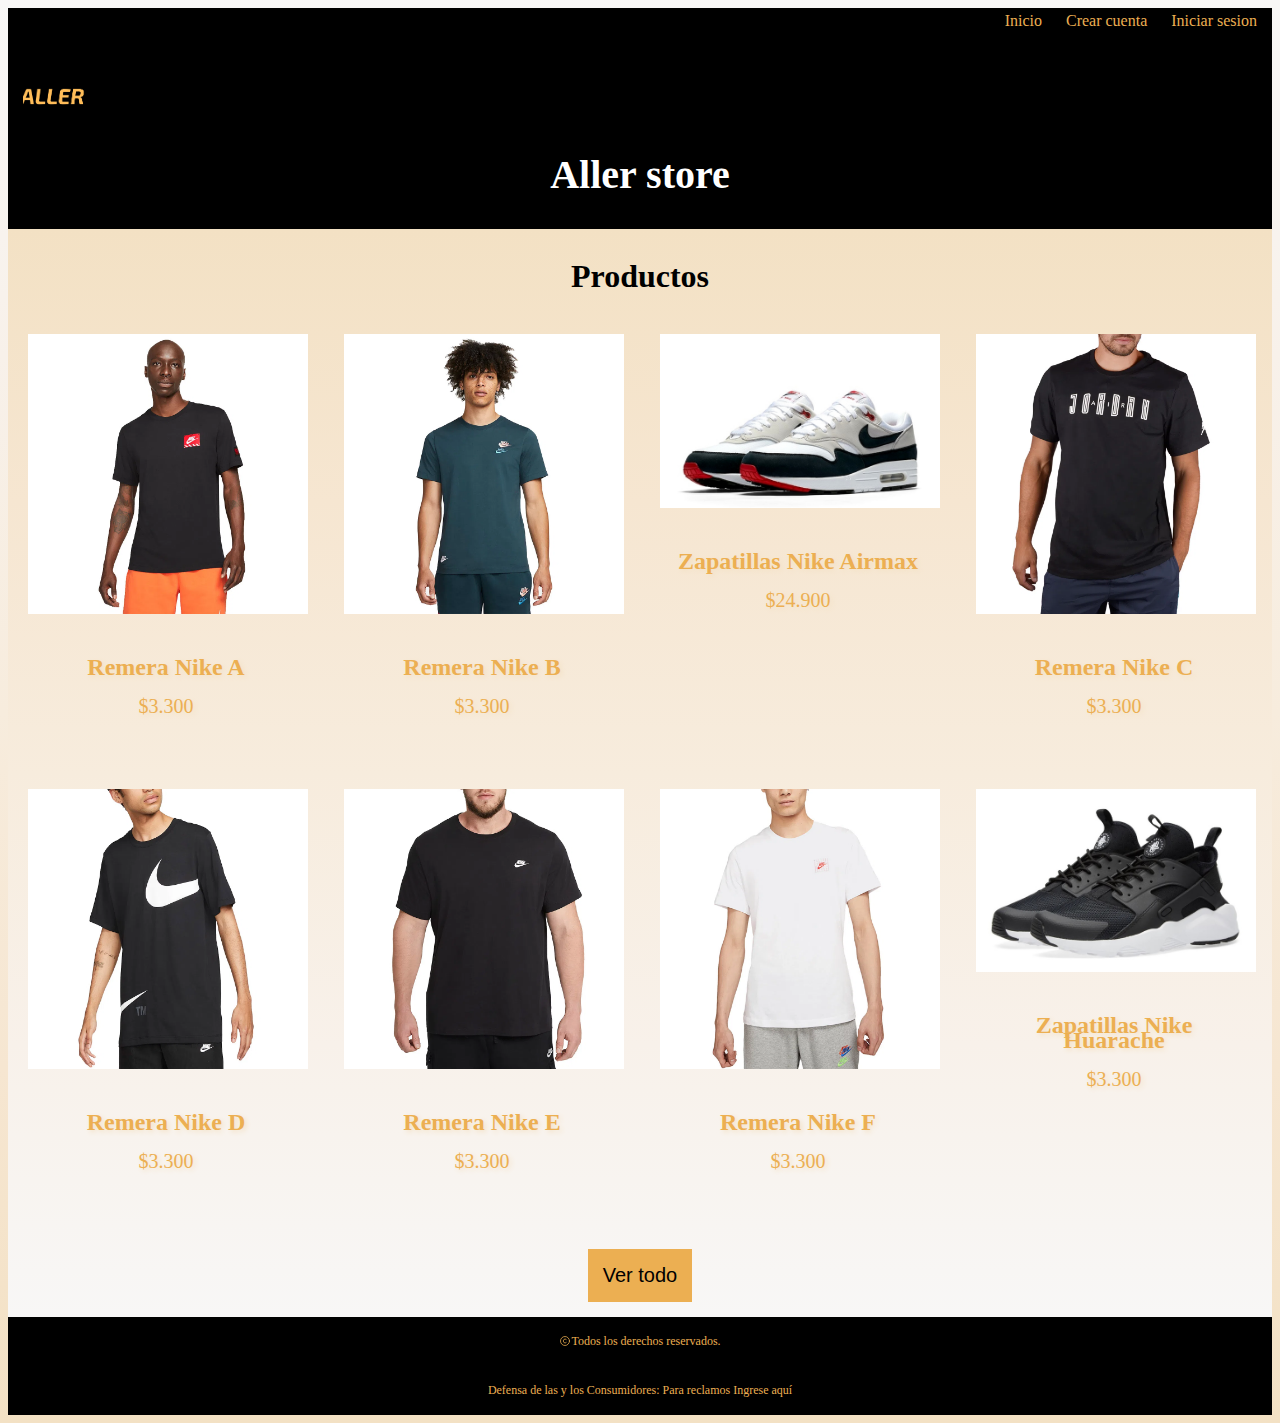
==== index.html @ c6b9fb9e "Primera version sitio web" ====
<!DOCTYPE html>
<html lang="en">

<head>
    <meta charset="UTF-8">
    <meta http-equiv="X-UA-Compatible" content="IE=edge">
    <meta name="viewport" content="width=device-width, initial-scale=1.0">
    <title>Clase 3</title>
    <link rel="stylesheet" href="./css/styles.css">
    <link rel="icon" type="image/x-icon" href="./img/favicon_aller_1.png">
</head>

<body>
    <header class="header">
        <nav class="header__nav">
            <a href="index.html">Inicio</a>
            <a href="cuenta.html">Crear cuenta</a>
            <a href="#">Iniciar sesion</a>
        </nav>
        <div class="div__header">
            <a href="index.html"><img class="header__logo" src="./img/logo_aller_alt2.png" alt="logo"></a>
            <a href="index.html">
                <h1>Aller store</h1>
            </a>
        </div>
    </header>

    <main>
        <h2 class="titulo__inicio">Productos</h2>
        <div class="grid">

            <div class="producto">
                <a href="producto1.html"><img class="producto__imagen" src="img/nike_1.jpg" alt="remera 1">
                    <div class="producto__informacion">
                        <h3 class="producto__nombre">Remera Nike A</h3>
                        <p class="producto__precio">$3.300</p>
                    </div>
                </a>
            </div>

            <div class="producto">
                <a href="producto2.html"><img class="producto__imagen" src="img/nike_2.jpg" alt="remera 2">
                    <div class="producto__informacion">
                        <h3 class="producto__nombre">Remera Nike B </h3>
                        <p class="producto__precio">$3.300</p>
                    </div>
                </a>
            </div>
            
            <div class="producto">
                <a href="#"><img class="producto__imagen" src="./img/airmax1.jpg" alt="Zapatillas Airmax">
                    <div class="producto__informacion">
                        <h3 class="producto__nombre">Zapatillas Nike Airmax</h3>
                        <p class="producto__precio">$24.900</p>
                    </div>            
                </a>
            </div>
            
            <div class="producto">
                <a href="producto3.html"><img class="producto__imagen" src="img/nike_3.jpg" alt="remera 3">
                    <div class="producto__informacion">
                        <h3 class="producto__nombre">Remera Nike C</h3>
                        <p class="producto__precio">$3.300</p>
                    </div>
                </a>
            </div>


            <div class="producto">
                <a href="#"><img class="producto__imagen" src="img/nike_4.jpg" alt="remera 4">
                    <div class="producto__informacion">
                        <h3 class="producto__nombre">Remera Nike D</h3>
                        <p class="producto__precio">$3.300</p>
                    </div>
                </a>
            </div>

            <div class="producto">
                <a href="#"><img class="producto__imagen" src="img/nike_5.jpg" alt="remera 5">
                    <div class="producto__informacion">
                        <h3 class="producto__nombre">Remera Nike E</h3>
                        <p class="producto__precio">$3.300</p>
                    </div>
                </a>
            </div>

            <div class="producto">
                <a href="#"><img class="producto__imagen" src="img/nike_6.jpg" alt="remera 6">
                    <div class="producto__informacion">
                        <h3 class="producto__nombre">Remera Nike F</h3>
                        <p class="producto__precio">$3.300</p>
                    </div>            
                </a>
            </div>

            <div class="producto">
                <a href="#"><img class="producto__imagen" src="img/huarache1.jpg" alt="Zapatillas Huarache">
                    <div class="producto__informacion">
                        <h3 class="producto__nombre">Zapatillas Nike Huarache</h3>
                        <p class="producto__precio">$3.300</p>
                    </div>            
                </a>
            </div>

        </div>
        <div class="boton__todo">
            <a href="#"><input class="boton__todo--" type="submit" value="Ver todo"></a>
        </div>

    </main>
    <footer class="footer__texto">
        <svg xmlns="http://www.w3.org/2000/svg" class="icon icon-tabler icon-tabler-copyright" width="12" height="12"
            viewBox="0 0 24 24" stroke-width="1.5" stroke="#ECAF52" fill="none" stroke-linecap="round"
            stroke-linejoin="round">
            <path stroke="none" d="M0 0h24v24H0z" fill="none" />
            <circle cx="12" cy="12" r="9" />
            <path d="M14.5 9a3.5 4 0 1 0 0 6" />
        </svg>
        <p>Todos los derechos reservados.</p>   
    </footer>
    <div class="consumidores">
        <a target="_blank" href="https://www.argentina.gob.ar/produccion/defensadelconsumidor/formulario"><p>Defensa de las y los Consumidores: Para reclamos Ingrese aquí</a></p>
    </div>
</body>

</html>
---- css/styles.css ----
:root {
    --primario: #ECAF52;
    --primarioClaro: #F3E1C4;
    --secundario: #574d37;
    --blanco: #fff;
    --negro: #000;
}

html {
    box-sizing: border-box;
    font-size: 62.5%;
}

*,
*:before,
*:after {
    box-sizing: inherit;
}

/* Globales */

body {
    background-image: linear-gradient(to top, #f3e1c4, #f6e6d1, #f7ecdd, #f8f1ea, #f8f7f6);
    font-size: 16px;
    line-height: 15px;
}

a {
    text-decoration: none;
    color: var(--primario);
    padding: 0 10px;
}

a:hover {
    color: var(--blanco);
}

img {
    max-width: 100%;
}

.contenedor {
    max-width: 1200px;
    margin: 0 auto;
}

h1,
h2,
h3 {
    text-align: center;
}

h1 {
    font-size: 40px;
    color: var(--blanco);
}

h2 {
    font-size: 32px;
}

h3 {
    font-size: 24px;
}

/* Header */
header {
    background-color: var(--negro);
}

.header__logo {
    width: 100px;
}


nav {
    text-align: right;
    padding: 5px;
    background-color: var(--negro);

}

.div__header {
    padding: 5PX;
}

h1:hover {
    color: var(--primario);
}


/* main */

main {
    background-image: linear-gradient(to bottom, #f3e1c4, #f6e6d1, #f7ecdd, #f8f1ea, #f8f7f6);}

.titulo__inicio {
    padding: 40px 0 40px 0;
    margin: 0;
}

.grid {
    display: grid;
    grid-template-columns: repeat(4, 1fr);
}

.producto {
    padding: 10px;
}

.producto__imagen {
    width: 280px;
}

.producto__informacion {
    text-align: center;
    padding: 20px;
    text-shadow: 2px 2px 5px var(--primarioClaro)
}

.producto__precio {
    font-size: 20px;
    ;
}

.boton__todo {
    display: flex;
    justify-content: center;
    padding: 15px;

}

.boton__todo-- {
    padding: 15px;
    background-color: var(--primario);
    border: none;
    font-size: 20px;
}

.boton__todo--:hover {
    cursor: pointer;
    background-color: var(--secundario);
    color: var(--primarioClaro);
}

/* footer */

footer {
    background-color: black;
    padding: 5px;
    display: flex;
    align-items: center;
}

.footer__texto {
    color: var(--primario);
    font-size: 12px;
    justify-content: center;
}

.footer__texto:hover {
    color: var(--blanco);

}

.consumidores {
    background-color: black;
    padding: 5px;
    display: grid;
    justify-content: center;
    font-size: 12px;
}

/* Crear cuenta */

.formulario__cuenta {
    display: flex;
    padding: 20px;
    justify-content: center;
}

.fomulario__tabla {
    padding: 30px;
    justify-content: center;
}

.boton__formulario {
    padding: 5px;

}

/* Productos */
.nombre__producto-- {
    padding: 20px;
    margin: 0;
}

.seccion__productos {
    display: flex;
    column-gap: 20px;
    padding: 20px;
}

.foto__producto-- {
    width: 400px;
}

.descripcion__producto {
    width: 50%;
}

.formulario_producto {
    background-color: #ECAF52;
    border-width: 10px;
    border-color: #ECAF52;
    font-size: 15px;
}

.formulario__boton {
    padding: 15px;
    background-color: var(--primario);
    border: none;
    font-size: 20px;
}

.formulario__boton:hover {
    cursor: pointer;
    background-color: var(--secundario);
    color: var(--primarioClaro);
}
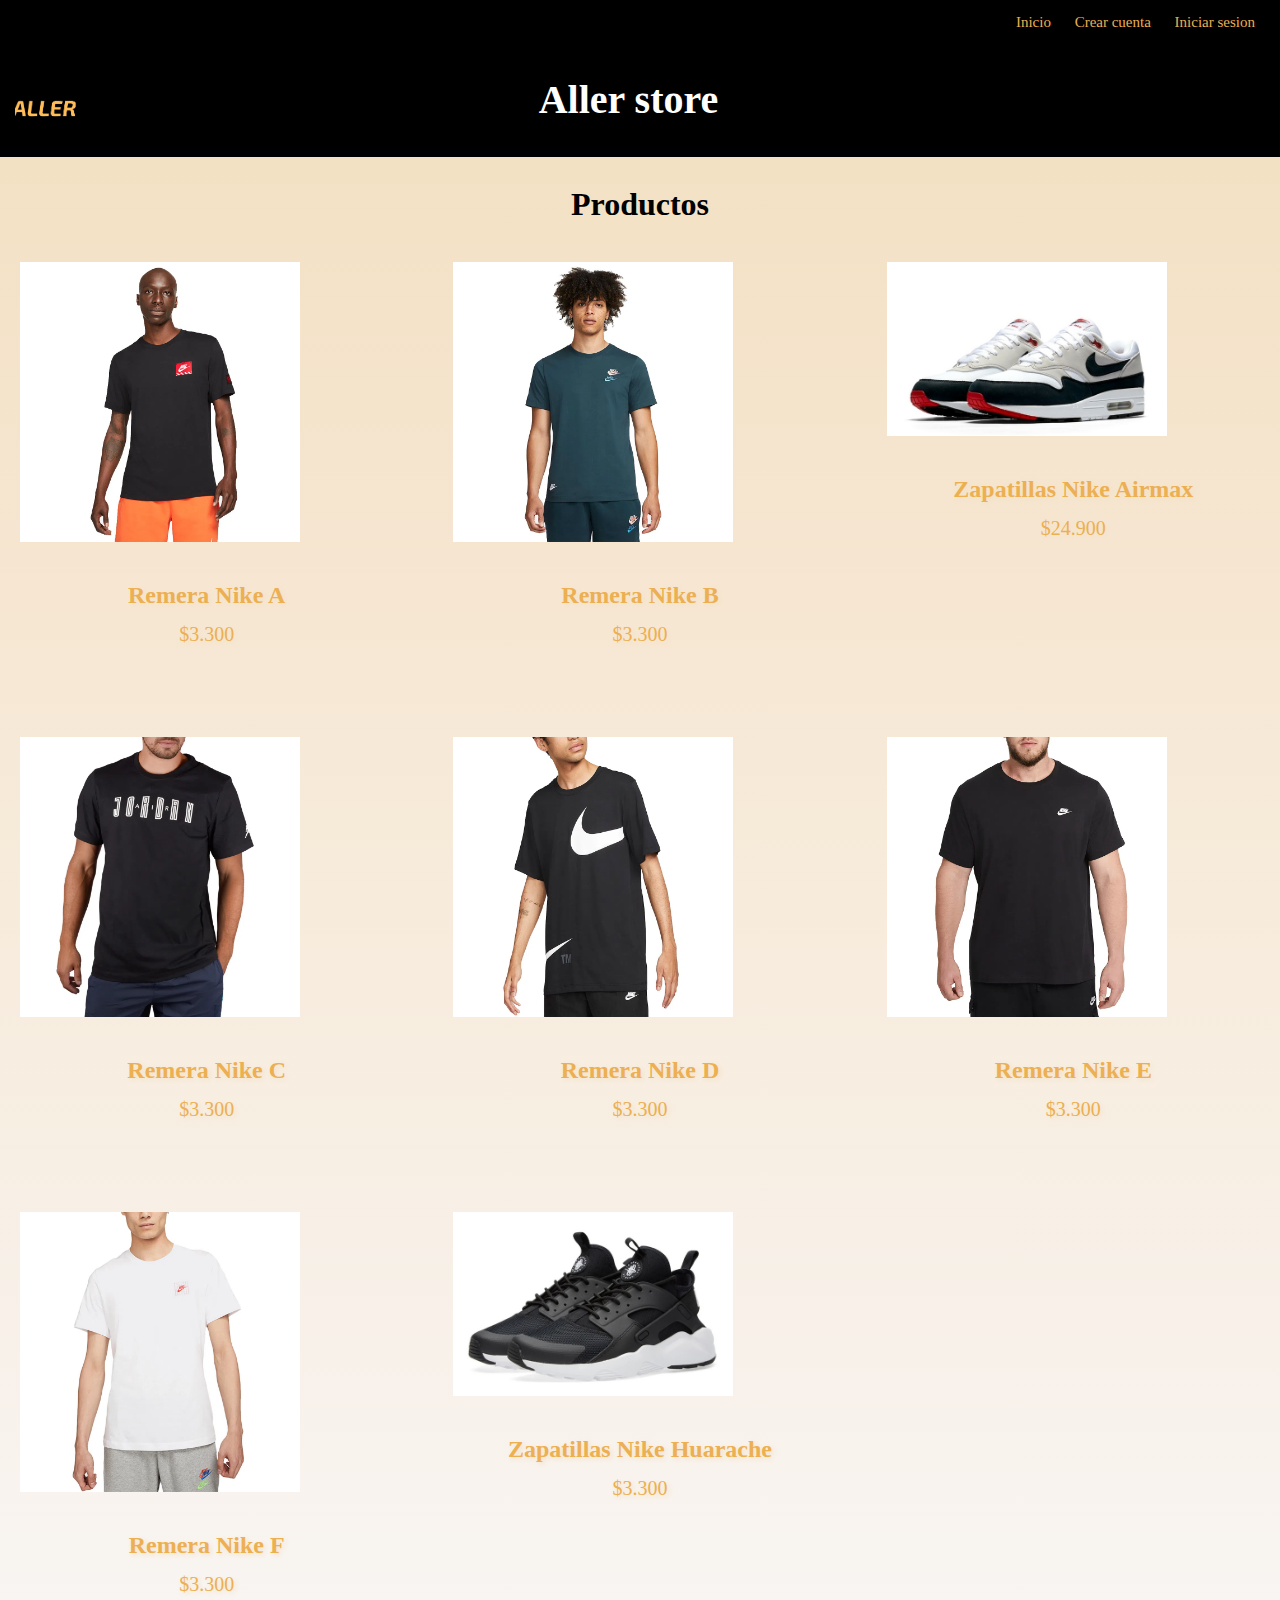
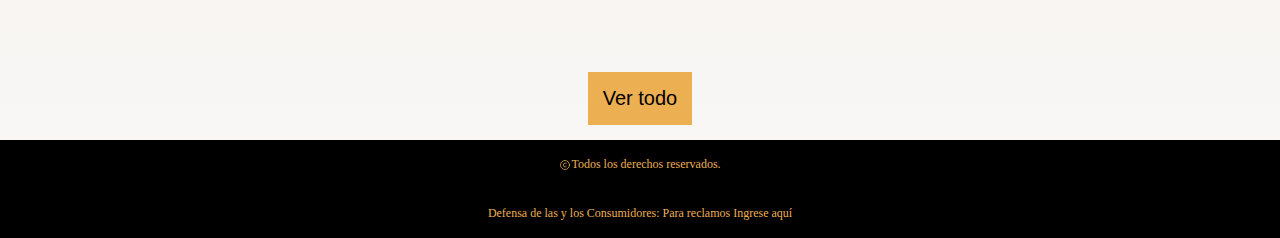
==== commit 2ae6a16d: "Se agrego responsive" ====
--- a/index.html
+++ b/index.html
@@ -10,7 +10,8 @@
     <link rel="icon" type="image/x-icon" href="./img/favicon_aller_1.png">
 </head>
 
-<body>
+<body id="body">
+
     <header class="header">
         <nav class="header__nav">
             <a href="index.html">Inicio</a>
@@ -18,10 +19,14 @@
             <a href="#">Iniciar sesion</a>
         </nav>
         <div class="div__header">
-            <a href="index.html"><img class="header__logo" src="./img/logo_aller_alt2.png" alt="logo"></a>
-            <a href="index.html">
-                <h1>Aller store</h1>
-            </a>
+            <div class="div__logo">
+                <a href="index.html"><img class="header__logo" src="./img/logo_aller_alt2.png" alt="logo"></a>
+            </div>
+            <div class="div__titulo">
+                <a href="index.html">
+                    <h1>Aller store</h1>
+                </a>
+            </div>
         </div>
     </header>
 
@@ -46,16 +51,16 @@
                     </div>
                 </a>
             </div>
-            
+
             <div class="producto">
                 <a href="#"><img class="producto__imagen" src="./img/airmax1.jpg" alt="Zapatillas Airmax">
                     <div class="producto__informacion">
                         <h3 class="producto__nombre">Zapatillas Nike Airmax</h3>
                         <p class="producto__precio">$24.900</p>
-                    </div>            
+                    </div>
                 </a>
             </div>
-            
+
             <div class="producto">
                 <a href="producto3.html"><img class="producto__imagen" src="img/nike_3.jpg" alt="remera 3">
                     <div class="producto__informacion">
@@ -89,7 +94,7 @@
                     <div class="producto__informacion">
                         <h3 class="producto__nombre">Remera Nike F</h3>
                         <p class="producto__precio">$3.300</p>
-                    </div>            
+                    </div>
                 </a>
             </div>
 
@@ -98,7 +103,7 @@
                     <div class="producto__informacion">
                         <h3 class="producto__nombre">Zapatillas Nike Huarache</h3>
                         <p class="producto__precio">$3.300</p>
-                    </div>            
+                    </div>
                 </a>
             </div>
 
@@ -116,10 +121,12 @@
             <circle cx="12" cy="12" r="9" />
             <path d="M14.5 9a3.5 4 0 1 0 0 6" />
         </svg>
-        <p>Todos los derechos reservados.</p>   
+        <p>Todos los derechos reservados.</p>
     </footer>
     <div class="consumidores">
-        <a target="_blank" href="https://www.argentina.gob.ar/produccion/defensadelconsumidor/formulario"><p>Defensa de las y los Consumidores: Para reclamos Ingrese aquí</a></p>
+        <a target="_blank" href="https://www.argentina.gob.ar/produccion/defensadelconsumidor/formulario">
+            <p>Defensa de las y los Consumidores: Para reclamos Ingrese aquí</p>
+        </a>
     </div>
 </body>
 
--- a/css/styles.css
+++ b/css/styles.css
@@ -23,6 +23,7 @@
     background-image: linear-gradient(to top, #f3e1c4, #f6e6d1, #f7ecdd, #f8f1ea, #f8f7f6);
     font-size: 16px;
     line-height: 15px;
+    margin: 0;
 }
 
 a {
@@ -51,20 +52,41 @@
 }
 
 h1 {
-    font-size: 40px;
-    color: var(--blanco);
-}
+    font-size: 25px;
+}
+
+@media (min-width: 768px) {
+    h1 {
+        font-size: 40px;
+        color: var(--blanco);
+    }
+}
+
 
 h2 {
-    font-size: 32px;
-}
+    font-size: 20px;
+}
+
+@media (min-width: 768px) {
+    h2 {
+        font-size: 32px;
+    }
+}
+
 
 h3 {
-    font-size: 24px;
+    font-size: 14px;
+}
+
+@media (min-width: 768px) {
+    h3 {
+        font-size: 24px;
+    }
 }
 
 /* Header */
 header {
+    grid-area: header;
     background-color: var(--negro);
 }
 
@@ -75,13 +97,39 @@
 
 nav {
     text-align: right;
+    font-size: 10px;
     padding: 5px;
-    background-color: var(--negro);
-
-}
+}
+
+@media (min-width: 768px) {
+    nav {
+        text-align: right;
+        padding: 15px;
+        background-color: var(--negro);
+        font-size: 15px;
+    }
+}
+
 
 .div__header {
     padding: 5PX;
+    display: flex;
+    flex-direction: row;
+}
+
+.div__logo {
+    width: 10%;
+}
+
+.div__titulo {
+    width: 85%;
+}
+
+@media (min-width: 768px) {
+    .div__titulo {
+        width: 90%;
+        padding: 0 150px 0 0;
+    }
 }
 
 h1:hover {
@@ -92,7 +140,8 @@
 /* main */
 
 main {
-    background-image: linear-gradient(to bottom, #f3e1c4, #f6e6d1, #f7ecdd, #f8f1ea, #f8f7f6);}
+    background-image: linear-gradient(to bottom, #f3e1c4, #f6e6d1, #f7ecdd, #f8f1ea, #f8f7f6);
+}
 
 .titulo__inicio {
     padding: 40px 0 40px 0;
@@ -101,7 +150,14 @@
 
 .grid {
     display: grid;
-    grid-template-columns: repeat(4, 1fr);
+    grid-template-columns: repeat(2, 1fr);
+    gap: 20px;
+}
+
+@media (min-width: 768px) {
+    .grid {
+        grid-template-columns: repeat(3, 1fr);
+    }
 }
 
 .producto {
@@ -120,7 +176,6 @@
 
 .producto__precio {
     font-size: 20px;
-    ;
 }
 
 .boton__todo {
@@ -135,6 +190,7 @@
     background-color: var(--primario);
     border: none;
     font-size: 20px;
+    transition: background-color .3s ease;
 }
 
 .boton__todo--:hover {
@@ -150,6 +206,7 @@
     padding: 5px;
     display: flex;
     align-items: center;
+    grid-area: footer;
 }
 
 .footer__texto {
@@ -160,7 +217,6 @@
 
 .footer__texto:hover {
     color: var(--blanco);
-
 }
 
 .consumidores {
@@ -174,57 +230,134 @@
 /* Crear cuenta */
 
 .formulario__cuenta {
-    display: flex;
-    padding: 20px;
+    display: grid;
+    padding: 40px;
+    gap: 20px;
     justify-content: center;
 }
 
 .fomulario__tabla {
     padding: 30px;
-    justify-content: center;
-}
+    text-align: center;
+}
+
+.tr_form {
+    display: grid;
+    gap: 10px;
+}
+
+@media (min-width: 768px) {
+    .tr_form {
+        display: flex;
+    }
+}
+
 
 .boton__formulario {
-    padding: 5px;
-
-}
-
-/* Productos */
-.nombre__producto-- {
-    padding: 20px;
-    margin: 0;
-}
-
-.seccion__productos {
-    display: flex;
-    column-gap: 20px;
-    padding: 20px;
-}
-
-.foto__producto-- {
-    width: 400px;
-}
-
-.descripcion__producto {
-    width: 50%;
-}
-
-.formulario_producto {
-    background-color: #ECAF52;
-    border-width: 10px;
-    border-color: #ECAF52;
-    font-size: 15px;
-}
-
-.formulario__boton {
-    padding: 15px;
+    padding: 10px;
     background-color: var(--primario);
     border: none;
-    font-size: 20px;
+    font-size: 15px;
+    transition: background-color .3s ease;
+}
+
+.boton__formulario:hover {
+    cursor: pointer;
+    background-color: var(--secundario);
+    color: var(--primarioClaro);
+}
+
+
+legend {
+    font-size: 35px;
+    text-align: center;
+}
+
+/* Productos */
+
+@media (min-width: 768px) {
+    .seccion__productos {
+        display: grid;
+        grid-template-columns: repeat(2, 1fr);
+        column-gap: 20px;
+    }
+}
+
+.formulario {
+    display: grid;
+    grid-template-columns: repeat(2, 1fr);
+    gap: 20px;
+    width: 90%;
+    padding: 10px 0 20px 20px;
+
+}
+
+.formulario__producto {
+    background-color: var(--primario);
+    font-size: 15px;
+    border: 10px solid var(--primario);
+    padding: 10px;
+    appearance: none;
+}
+
+.formulario__boton {
+    padding: 10px;
+    background-color: var(--primario);
+    border: none;
+    font-size: 15px;
+    grid-column: 1/3;
 }
 
 .formulario__boton:hover {
     cursor: pointer;
     background-color: var(--secundario);
     color: var(--primarioClaro);
+}
+
+
+.nombre__producto-- {
+    padding: 30px 0 30px 0;
+    margin: 0;
+}
+
+
+.foto__producto-- {
+    width: 80%;
+    padding-left: 50px;
+    padding-bottom: 30px;
+}
+
+.producto__producto {
+    padding: 10px 20px 10px 20px;
+}
+
+/* Pagina todos los productos */
+
+#body__productos {
+    display: grid;
+    grid-template-rows: auto;
+    grid-template-columns: 25% 75%;
+    grid-template-areas:
+        "header header"
+        "art art"
+        "nav main"
+        "nav main"
+        "footer footer";
+}
+
+.barra__lateral {
+    grid-area: nav;
+    background-color: var(--blanco);
+    display: grid;
+
+}
+
+.contenido__productos {
+    grid-area: main;
+}
+
+.barra__ariculos {
+    grid-area: art;
+    display: inline-flex;
+
 }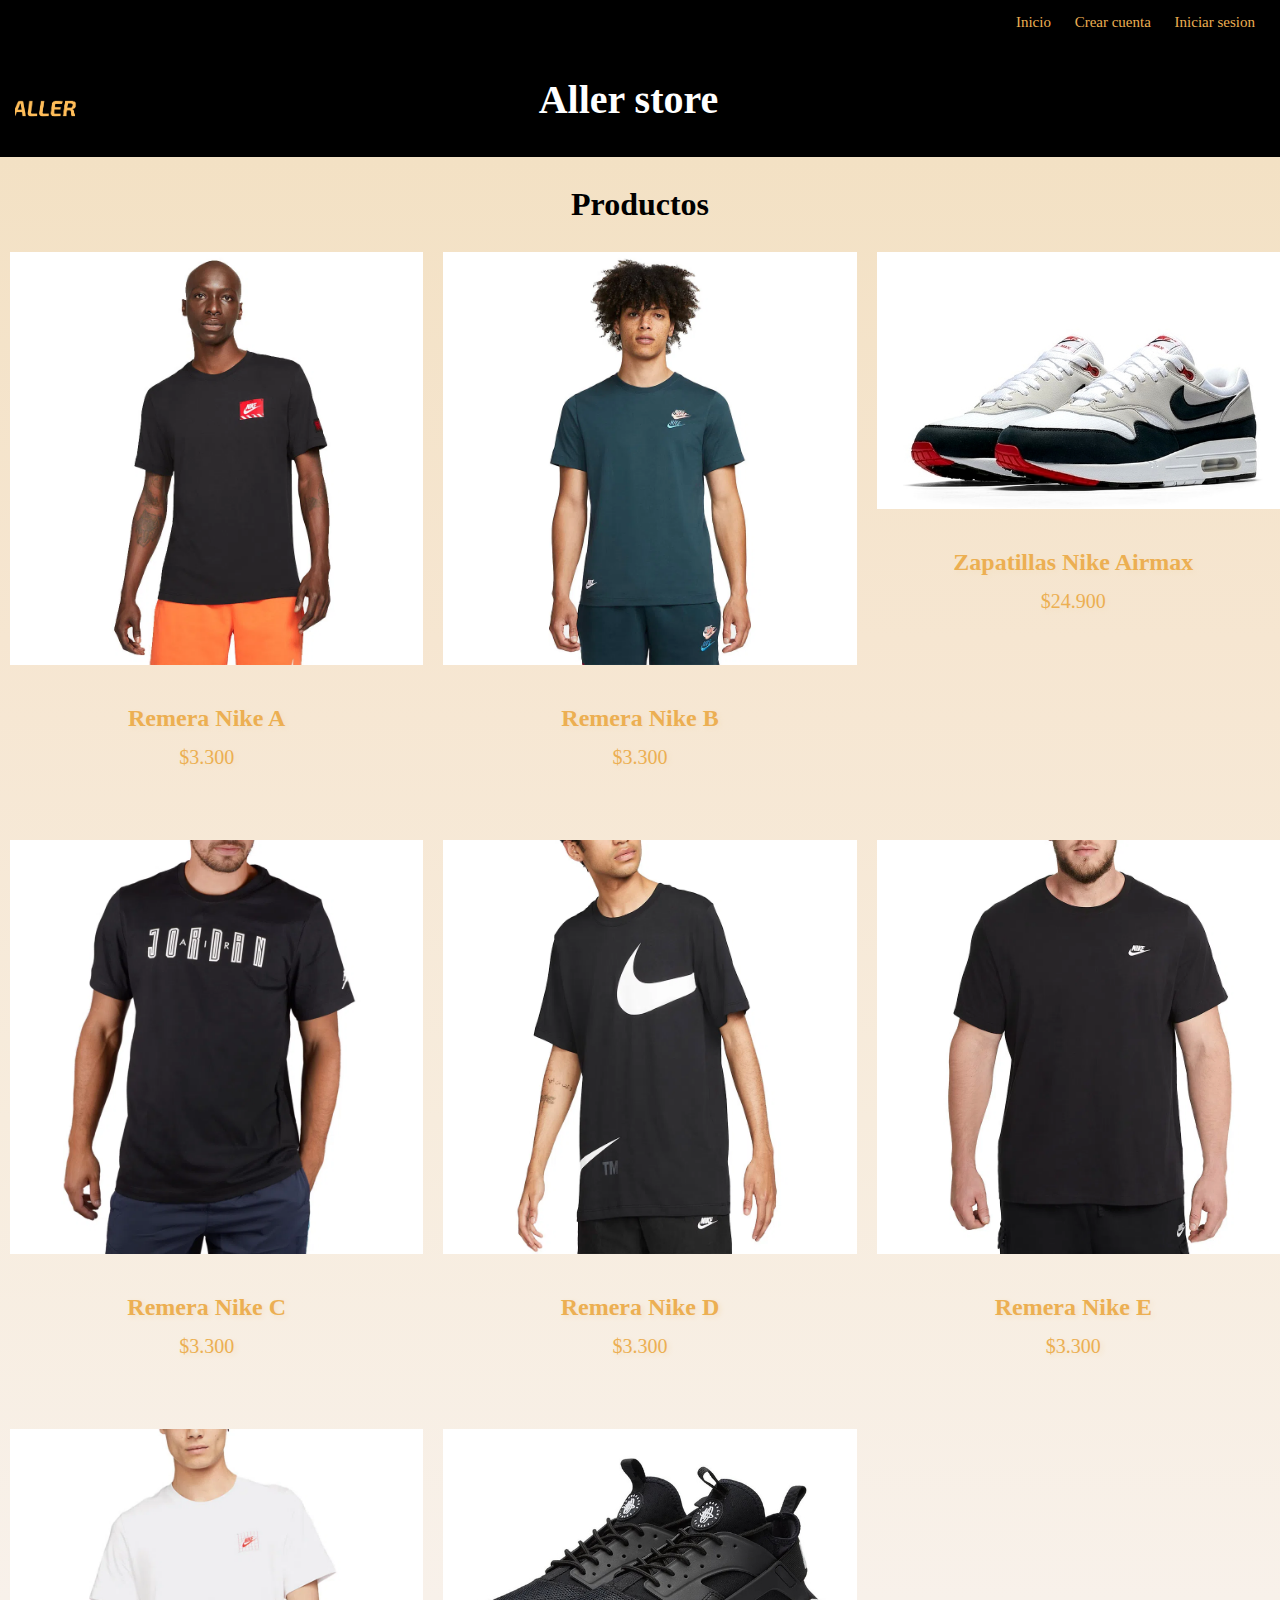
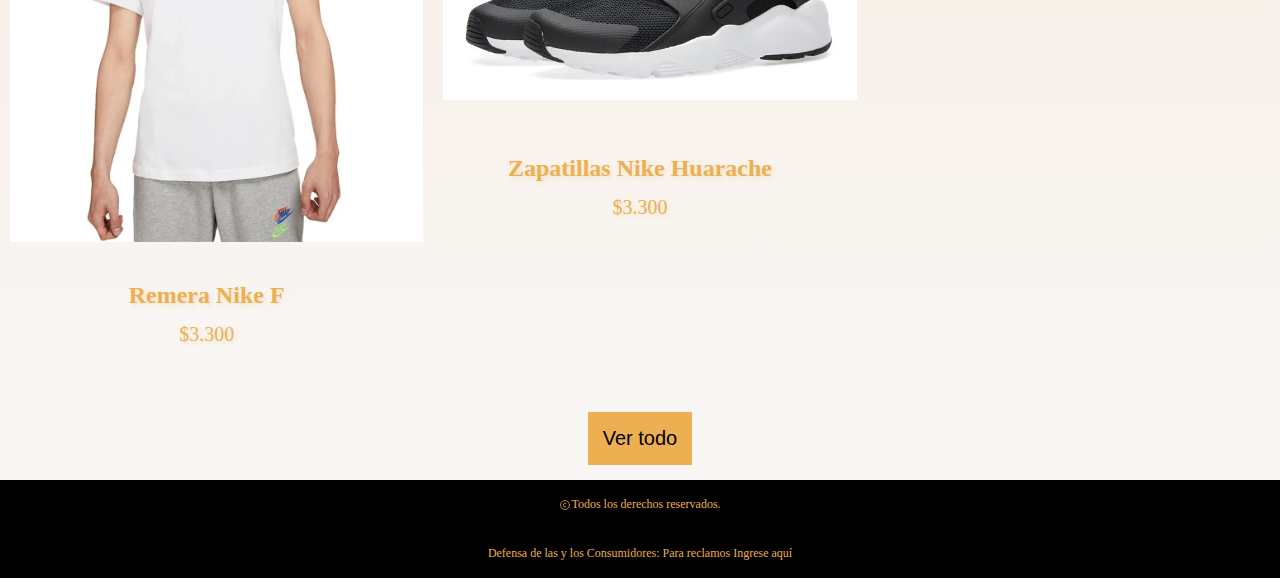
==== commit 3cd4080c: "Se agrego pagina ver todo" ====
--- a/index.html
+++ b/index.html
@@ -99,7 +99,9 @@
             </div>
 
             <div class="producto">
-                <a href="#"><img class="producto__imagen" src="img/huarache1.jpg" alt="Zapatillas Huarache">
+                    <div class="producto__imagen">
+                        <a href="#"><img  src="img/huarache1.jpg" alt="Zapatillas Huarache">
+                    </div>
                     <div class="producto__informacion">
                         <h3 class="producto__nombre">Zapatillas Nike Huarache</h3>
                         <p class="producto__precio">$3.300</p>
@@ -109,7 +111,7 @@
 
         </div>
         <div class="boton__todo">
-            <a href="#"><input class="boton__todo--" type="submit" value="Ver todo"></a>
+            <a href="productos.html"><input class="boton__todo--" type="submit" value="Ver todo"></a>
         </div>
 
     </main>
--- a/css/styles.css
+++ b/css/styles.css
@@ -161,17 +161,20 @@
 }
 
 .producto {
-    padding: 10px;
-}
-
-.producto__imagen {
-    width: 280px;
-}
+
+}
+
+@media (min-width: 768px) {
+    .producto__imagen {
+    justify-content: center;
+}
+}
+
 
 .producto__informacion {
     text-align: center;
     padding: 20px;
-    text-shadow: 2px 2px 5px var(--primarioClaro)
+    text-shadow: 2px 2px 5px var(--primarioClaro);
 }
 
 .producto__precio {
@@ -333,6 +336,20 @@
 
 /* Pagina todos los productos */
 
+#body__productos{
+    display: grid;
+    grid-template-rows: auto;
+    grid-template-columns: 25% 75%;
+    grid-template-areas:
+        "header header"
+        "art art"
+        "nav nav"
+        "main main"
+        "footer footer"
+        "consumidores consumidores";
+}
+
+@media (min-width: 768px) {
 #body__productos {
     display: grid;
     grid-template-rows: auto;
@@ -342,22 +359,33 @@
         "art art"
         "nav main"
         "nav main"
-        "footer footer";
-}
-
-.barra__lateral {
+        "footer footer"
+        "consumidores consumidores";
+    }
+}
+    
+
+
+.barra__lateral{
     grid-area: nav;
     background-color: var(--blanco);
     display: grid;
-
+    justify-content: center;
+    gap: 10px;
 }
 
 .contenido__productos {
     grid-area: main;
-}
-
-.barra__ariculos {
+    padding: 30px;
+    justify-content: center;
+}
+
+.barra__articulos {
     grid-area: art;
-    display: inline-flex;
-
+    display: flex;
+    justify-content: space-around;
+}
+
+.consumidores{
+    grid-area: consumidores;
 }